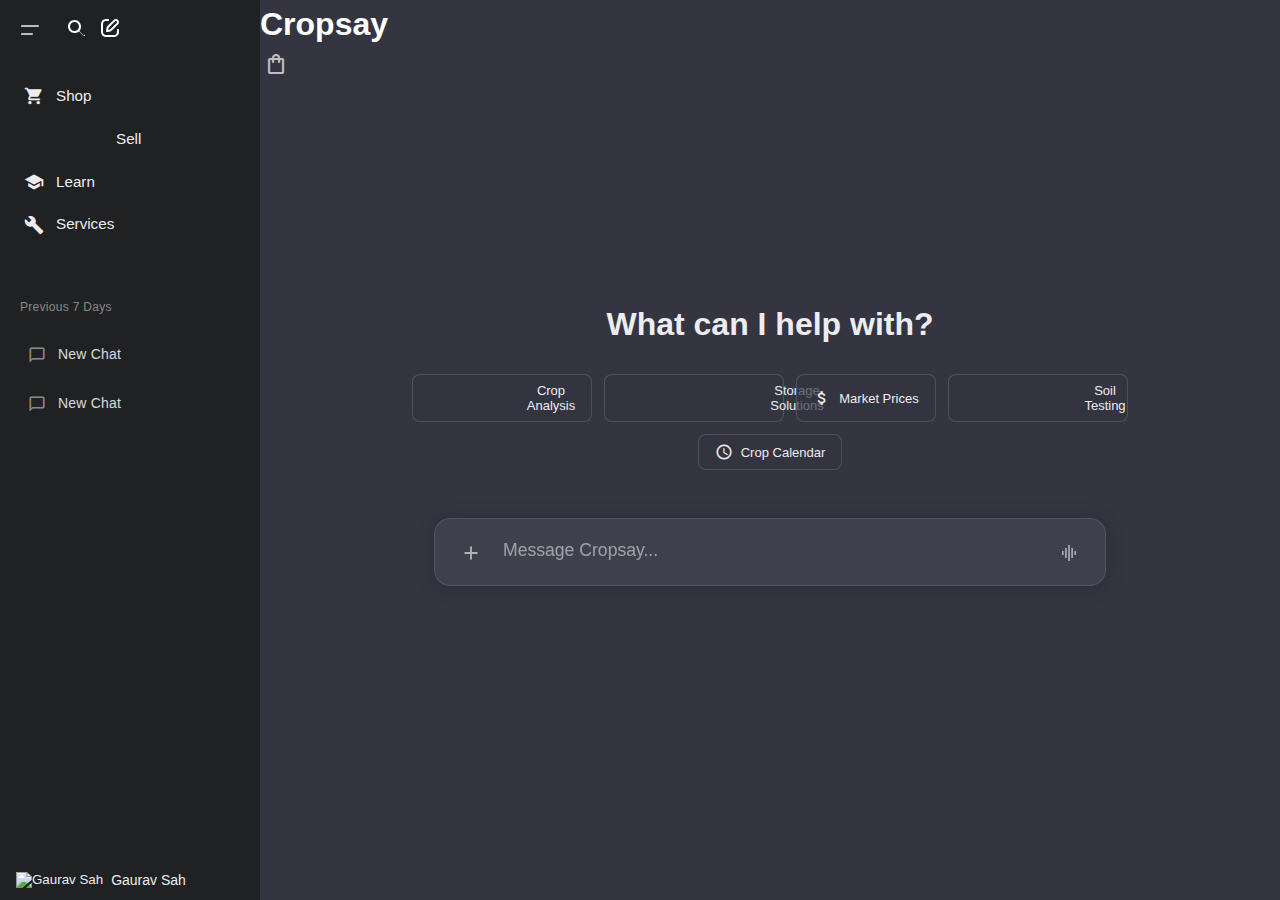
==== Helper/index.html @ fc77167a "Rearranged Project Heirarchy" ====
<!DOCTYPE html>
<html lang="en">
<head>
    <meta charset="UTF-8">
    <meta name="viewport" content="width=device-width, initial-scale=1.0">
    <title>Cropsay</title>
    <script src="https://cdn.tailwindcss.com"></script>
    <link rel="stylesheet" href="styles.css">
    <link href="https://fonts.googleapis.com/icon?family=Material+Icons" rel="stylesheet">
    <link rel="stylesheet" href="https://fonts.googleapis.com/css2?family=Material+Symbols+Outlined:opsz,wght,FILL,GRAD@24,400,0,0">
    <script src="script.js" defer></script>
</head>
<body>
    <svg style="display: none;">
        <symbol id="shopping-bag" viewBox="0 0 24 24">
            <path d="M19 7h-3V6a4 4 0 0 0-8 0v1H5a2 2 0 0 0-2 2v11a2 2 0 0 0 2 2h14a2 2 0 0 0 2-2V9a2 2 0 0 0-2-2zm-9-1a2 2 0 1 1 4 0v1h-4V6zm0 6a1 1 0 1 1 2 0 1 1 0 0 1-2 0z"/>
        </symbol>
    </svg>

    <div class="container">
        <!-- Toggle Buttons Container -->
        <div class="toggle-buttons-container">
            <button id="sidebarToggleButton" class="hidden" aria-label="Toggle Sidebar">
                <svg width="24" height="24" viewBox="0 0 24 24" fill="none" xmlns="http://www.w3.org/2000/svg">
                    <path fill-rule="evenodd" clip-rule="evenodd" d="M3 8C3 7.44772 3.44772 7 4 7H20C20.5523 7 21 7.44772 21 8C21 8.55228 20.5523 9 20 9H4C3.44772 9 3 8.55228 3 8ZM3 16C3 15.4477 3.44772 15 4 15H14C14.5523 15 15 15.4477 15 16C15 16.5523 14.5523 17 14 17H4C3.44772 17 3 16.5523 3 16Z" fill="currentColor"/>
                </svg>
            </button>
            <button id="newChatButton" class="hidden" aria-label="New Chat">
                <svg width="24" height="24" viewBox="0 0 24 24" fill="none" xmlns="http://www.w3.org/2000/svg">
                    <path d="M12 4C12.5523 4 13 4.44772 13 5V11H19C19.5523 11 20 11.4477 20 12C20 12.5523 19.5523 13 19 13H13V19C13 19.5523 12.5523 20 12 20C11.4477 20 11 19.5523 11 19V13H5C4.44772 13 4 12.5523 4 12C4 11.4477 4.44772 11 5 11H11V5C11 4.44772 11.4477 4 12 4Z" fill="currentColor"/>
                </svg>
            </button>
        </div>

        <!-- Sidebar -->
        <nav class="sidebar">
            <div class="sidebar-header flex items-center justify-between p-3">
                <button class="menu-button hover:bg-gray-700 rounded-lg p-2">
                    <svg width="24" height="24" viewBox="0 0 24 24" fill="none" xmlns="http://www.w3.org/2000/svg" class="icon-lg text-token-text-secondary">
                        <path fill-rule="evenodd" clip-rule="evenodd" d="M3 8C3 7.44772 3.44772 7 4 7H20C20.5523 7 21 7.44772 21 8C21 8.55228 20.5523 9 20 9H4C3.44772 9 3 8.55228 3 8ZM3 16C3 15.4477 3.44772 15 4 15H14C14.5523 15 15 15.4477 15 16C15 16.5523 14.5523 17 14 17H4C3.44772 17 3 16.5523 3 16Z" fill="currentColor"></path>
                    </svg>
                </button>
                <div class="flex items-center gap-2">
                    <button class="icon-button hover:bg-gray-700 rounded-lg p-2">
                        <svg width="24" height="24" viewBox="0 0 24 24" fill="none" xmlns="http://www.w3.org/2000/svg">
                            <path d="M21.731 19.399L17.5 15.168C18.4793 13.8204 19.0011 12.2231 19 10.5C19 6.91015 16.0899 4 12.5 4C8.91015 4 6 6.91015 6 10.5C6 14.0899 8.91015 17 12.5 17C14.2231 17.0011 15.8204 16.4793 17.168 15.5L21.399 19.731C21.4857 19.8185 21.5888 19.8873 21.7019 19.9338C21.815 19.9803 21.936 20.0037 22.0584 20.0026C22.1808 20.0015 22.3014 19.9759 22.4136 19.9273C22.5258 19.8787 22.6276 19.808 22.7124 19.719C22.7972 19.63 22.8632 19.5246 22.9065 19.4097C22.9497 19.2949 22.9694 19.1728 22.9645 19.0504C22.9596 18.9281 22.9303 18.8084 22.8783 18.6975C22.8262 18.5867 22.7526 18.4871 22.661 18.404L21.731 19.399ZM12.5 15C10.0147 15 8 12.9853 8 10.5C8 8.01472 10.0147 6 12.5 6C14.9853 6 17 8.01472 17 10.5C17 12.9853 14.9853 15 12.5 15Z" fill="currentColor"/>
                        </svg>
                    </button>
                    <button class="icon-button hover:bg-gray-700 rounded-lg p-2">
                        <svg width="24" height="24" viewBox="0 0 24 24" fill="currentColor" xmlns="http://www.w3.org/2000/svg" class="icon-xl-heavy">
                            <path d="M15.6729 3.91287C16.8918 2.69392 18.8682 2.69392 20.0871 3.91287C21.3061 5.13182 21.3061 7.10813 20.0871 8.32708L14.1499 14.2643C13.3849 15.0293 12.3925 15.5255 11.3215 15.6785L9.14142 15.9899C8.82983 16.0344 8.51546 15.9297 8.29289 15.7071C8.07033 15.4845 7.96554 15.1701 8.01005 14.8586L8.32149 12.6785C8.47449 11.6075 8.97072 10.615 9.7357 9.85006L15.6729 3.91287ZM18.6729 5.32708C18.235 4.88918 17.525 4.88918 17.0871 5.32708L11.1499 11.2643C10.6909 11.7233 10.3932 12.3187 10.3014 12.9613L10.1785 13.8215L11.0386 13.6986C11.6812 13.6068 12.2767 13.3091 12.7357 12.8501L18.6729 6.91287C19.1108 6.47497 19.1108 5.76499 18.6729 5.32708ZM11 3.99929C11.0004 4.55157 10.5531 4.99963 10.0008 5.00007C9.00227 5.00084 8.29769 5.00827 7.74651 5.06064C7.20685 5.11191 6.88488 5.20117 6.63803 5.32695C6.07354 5.61457 5.6146 6.07351 5.32698 6.63799C5.19279 6.90135 5.10062 7.24904 5.05118 7.8542C5.00078 8.47105 5 9.26336 5 10.4V13.6C5 14.7366 5.00078 15.5289 5.05118 16.1457C5.10062 16.7509 5.19279 17.0986 5.32698 17.3619C5.6146 17.9264 6.07354 18.3854 6.63803 18.673C6.90138 18.8072 7.24907 18.8993 7.85424 18.9488C8.47108 18.9992 9.26339 19 10.4 19H13.6C14.7366 19 15.5289 18.9992 16.1458 18.9488C16.7509 18.8993 17.0986 18.8072 17.362 18.673C17.9265 18.3854 18.3854 17.9264 18.673 17.3619C18.7988 17.1151 18.8881 16.7931 18.9393 16.2535C18.9917 15.7023 18.9991 14.9977 18.9999 13.9992C19.0003 13.4469 19.4484 12.9995 20.0007 13C20.553 13.0004 21.0003 13.4485 20.9999 14.0007C20.9991 14.9789 20.9932 15.7808 20.9304 16.4426C20.8664 17.116 20.7385 17.7136 20.455 18.2699C19.9757 19.2107 19.2108 19.9756 18.27 20.455C17.6777 20.7568 17.0375 20.8826 16.3086 20.9421C15.6008 21 14.7266 21 13.6428 21H10.3572C9.27339 21 8.39925 21 7.69138 20.9421C6.96253 20.8826 6.32234 20.7568 5.73005 20.455C4.78924 19.9756 4.02433 19.2107 3.54497 18.2699C3.24318 17.6776 3.11737 17.0374 3.05782 16.3086C2.99998 15.6007 2.99999 14.7266 3 13.6428V10.3572C2.99999 9.27337 2.99998 8.39922 3.05782 7.69134C3.11737 6.96249 3.24318 6.3223 3.54497 5.73001C4.02433 4.7892 4.78924 4.0243 5.73005 3.54493C6.28633 3.26149 6.88399 3.13358 7.55735 3.06961C8.21919 3.00673 9.02103 3.00083 9.99922 3.00007C10.5515 2.99964 10.9996 3.447 11 3.99929Z" fill="currentColor"></path>
                        </svg>
                    </button>
                </div>
            </div>
            
            <ul class="nav-links space-y-1 p-2">
                <li><a href="#" class="flex items-center gap-3 px-3 py-2 rounded-lg hover:bg-gray-700 transition-colors">
                    <span class="material-icons">shopping_cart</span>Shop</a></li>
                <li><a href="#" class="flex items-center gap-3 px-3 py-2 rounded-lg hover:bg-gray-700 transition-colors">
                    <span class="material-icons">sell</span>Sell</a></li>
                <li><a href="#" class="flex items-center gap-3 px-3 py-2 rounded-lg hover:bg-gray-700 transition-colors">
                    <span class="material-icons">school</span>Learn</a></li>
                <li><a href="#" class="flex items-center gap-3 px-3 py-2 rounded-lg hover:bg-gray-700 transition-colors">
                    <span class="material-icons">build</span>Services</a></li>
            </ul>

            <div class="chat-history flex-1 overflow-y-auto">
                <div class="history-label text-xs text-gray-400 px-3 py-2">Previous 7 Days</div>
                <div class="history-list space-y-1 px-2">
                    <a href="#" class="history-item flex items-center gap-3 px-3 py-2 rounded-lg hover:bg-gray-700 transition-colors">
                        <span class="material-icons text-gray-400">chat_bubble_outline</span>
                        <span class="history-text">New Chat</span>
                    </a>
                    <a href="#" class="history-item flex items-center gap-3 px-3 py-2 rounded-lg hover:bg-gray-700 transition-colors">
                        <span class="material-icons text-gray-400">chat_bubble_outline</span>
                        <span class="history-text">New Chat</span>
                    </a>
                </div>
            </div>

            <div class="user-profile p-2 border-t border-gray-700">
                <button class="w-full flex items-center gap-2 px-2 py-1.5 rounded-lg hover:bg-gray-700 transition-colors">
                    <img src="https://lh3.googleusercontent.com/a/ACg8ocIE9x0eF6o5wOjpaj33ZwhnQd0u9ZEzMI-0tlBmG8dVq3HfwXY=s96-c" alt="Gaurav Sah" class="w-8 h-8 rounded-full">
                    <span class="flex-1 text-sm text-left truncate">Gaurav Sah</span>
                </button>
            </div>
        </nav>

        <!-- Main Content -->
        <main class="main-content">
            <!-- Mobile Header -->
            <div class="mobile-header md:hidden">
                <button class="menu-button hover:bg-gray-700 rounded-lg p-2">
                    <svg width="24" height="24" viewBox="0 0 24 24" fill="none" xmlns="http://www.w3.org/2000/svg">
                        <path fill-rule="evenodd" clip-rule="evenodd" d="M3 8C3 7.44772 3.44772 7 4 7H20C20.5523 7 21 7.44772 21 8C21 8.55228 20.5523 9 20 9H4C3.44772 9 3 8.55228 3 8ZM3 16C3 15.4477 3.44772 15 4 15H14C14.5523 15 15 15.4477 15 16C15 16.5523 14.5523 17 14 17H4C3.44772 17 3 16.5523 3 16Z" fill="currentColor"></path>
                    </svg>
                </button>
                <h1>Cropsay</h1>
                <div class="header-actions">
                    <button class="header-icon">
                        <span class="material-symbols-outlined">shopping_bag</span>
                    </button>
                    <button class="header-icon">
                        <span class="material-icons">psychology</span>
                    </button>
                </div>
            </div>

            <!-- Desktop Header -->
            <div class="hidden md:flex items-center justify-between px-4 py-2 border-b border-gray-700">
                <h1 class="text-lg font-semibold text-white">Cropsay</h1>
                <div class="flex items-center gap-3">
                    <button class="header-icon">
                        <span class="material-symbols-outlined">shopping_bag</span>
                    </button>
                    <button class="header-icon">
                        <span class="material-icons">psychology</span>
                    </button>
                </div>
            </div>

            <!-- Content Wrapper -->
            <div class="content-wrapper">
                <h2 class="text-4xl font-semibold text-center mb-8">What can I help with?</h2>
                
                <!-- Quick Actions -->
                <div class="quick-actions mb-8 flex flex-wrap justify-center gap-2 max-w-3xl mx-auto px-4">
                    <button class="quick-action-btn">
                        <span class="material-icons">grass</span>
                        Crop Analysis
                    </button>
                    
                    
                    <button class="quick-action-btn">
                        <span class="material-icons">inventory_2</span>
                        Storage Solutions
                    </button>
                    <button class="quick-action-btn">
                        <span class="material-icons">attach_money</span>
                        Market Prices
                    </button>
                    <button class="quick-action-btn">
                        <span class="material-icons">science</span>
                        Soil Testing
                    </button>
                    <button class="quick-action-btn">
                        <span class="material-icons">schedule</span>
                        Crop Calendar
                    </button>
                </div>

                <!-- Search Container -->
                <div class="search-container w-full max-w-2xl">
                    <div class="search-input-wrapper">
                        <button class="plus-button">
                            <span class="material-icons">add</span>
                        </button>
                        <input type="text" placeholder="Message Cropsay..." class="w-full focus:outline-none bg-transparent" rows="1">
                        <div class="dynamic-button">
                            <button class="audio-button">
                                <span class="material-symbols-outlined">graphic_eq</span>
                            </button>
                            <button class="send-button">
                                <span class="material-icons">arrow_upward</span>
                            </button>
                        </div>
                    </div>
                </div>

                <!-- Footer Text -->
                <div class="footer-text text-sm text-gray-400 mt-4">
                    Cropsay can make mistakes. Check important info.
                </div>
            </div>
        </main>

        <!-- Right Sidebar -->
        <aside class="right-sidebar">
            <!-- Products Panel -->
            <div class="right-panel products-panel">
                <button class="panel-close-btn">
                    <span class="material-icons">close</span>
                </button>
                <div class="panel-header">
                    <div class="flex items-center justify-between mb-4">
                        <h3 class="text-xl font-semibold">Recommended Products</h3>
                        <div class="flex items-center gap-2">
                            <button class="filter-btn flex items-center gap-1 px-3 py-1.5 rounded-lg bg-gray-800 hover:bg-gray-700">
                                <span class="material-icons text-sm">filter_list</span>
                                <span>Filters</span>
                            </button>
                            <button class="sort-btn flex items-center gap-1 px-3 py-1.5 rounded-lg bg-gray-800 hover:bg-gray-700">
                                <span class="material-icons text-sm">sort</span>
                                <span>Sort</span>
                            </button>
                        </div>
                    </div>
                    <!-- Quick filters -->
                    <div class="flex items-center gap-2 overflow-x-auto pb-2 scrollbar-hide">
                        <button class="category-filter active px-3 py-1.5 rounded-full text-sm bg-green-600 hover:bg-green-700">All</button>
                        <button class="category-filter px-3 py-1.5 rounded-full text-sm bg-gray-800 hover:bg-gray-700">Pesticides</button>
                        <button class="category-filter px-3 py-1.5 rounded-full text-sm bg-gray-800 hover:bg-gray-700">Seeds</button>
                        <button class="category-filter px-3 py-1.5 rounded-full text-sm bg-gray-800 hover:bg-gray-700">Equipment</button>
                    </div>
                </div>
                
                <div class="products-grid">
                    <!-- Product Card -->
                    <div class="product-card">
                        <div class="product-image">
                            <img src="https://th.bing.com/th/id/R.ed9323648fc5926a00923e4de434d698?rik=wx7M6gPKY47eKQ&pid=ImgRaw&r=0" alt="Roundup" 
                                 class="object-cover w-full h-full">
                            <div class="product-overlay">
                                <button class="shopping-bag-icon">
                                    <span class="material-icons">shopping_bag</span>
                                </button>
                            </div>
                        </div>
                        <div class="product-info">
                            <div class="rating">
                                <span class="material-icons">star</span>
                                <span class="rating-value">4.8</span>
                            </div>
                            <h4 class="product-title">Roundup</h4>
                            <p class="product-type">Roundup Herbicide</p>
                            <div class="price-stock">
                                <span class="current-price">₹450</span>
                                <span class="stock-badge">In Stock</span>
                            </div>
                        </div>
                    </div>

                    <!-- Second Product Card -->
                    <div class="product-card">
                        <div class="product-image">
                            <img src="https://th.bing.com/th/id/OIP._HIcErItQSnRCExx0irpZAHaHa?w=162&h=180&c=7&r=0&o=5&dpr=1.3&pid=1.7" alt="Premium Seeds" 
                                 class="object-cover w-full h-full">
                            <div class="product-overlay">
                                <button class="shopping-bag-icon">
                                    <span class="material-icons">shopping_bag</span>
                                </button>
                            </div>
                        </div>
                        <div class="product-info">
                            <div class="rating">
                                <span class="material-icons">star</span>
                                <span class="rating-value">4.9</span>
                            </div>
                            <h4 class="product-title">Premium Seeds</h4>
                            <p class="product-type">High-Yield Wheat Seeds</p>
                            <div class="price-stock">
                                <span class="current-price">₹2,550</span>
                                <span class="stock-badge low">Low Stock</span>
                            </div>
                        </div>
                    </div>
                </div>
            </div>

            <!-- Experts Panel -->
            <div class="right-panel experts-panel">
                <button class="panel-close-btn">
                    <span class="material-icons">close</span>
                </button>
                <div class="panel-header">
                    <div class="flex items-center justify-between mb-4">
                        <h3 class="text-xl font-semibold">Available Experts</h3>
                        <button class="filter-btn flex items-center gap-1 px-3 py-1.5 rounded-lg bg-gray-800 hover:bg-gray-700">
                            <span class="material-icons text-sm">filter_list</span>
                            <span>Filter</span>
                        </button>
                    </div>
                    <div class="expert-filters">
                        <button class="expert-filter active">All</button>
                        <button class="expert-filter">Agronomists</button>
                        <button class="expert-filter">Soil Specialists</button>
                        <button class="expert-filter">Pest Control</button>
                    </div>
                </div>

                <div class="experts-list">
                    <!-- Expert Card -->
                    <div class="expert-card">
                        <div class="flex gap-3">
                            <div class="avatar-container">
                                <img src="https://source.unsplash.com/featured/?professional" alt="Dr. Sarah Chen" class="avatar">
                                <span class="status-badge"></span>
                            </div>
                            <div class="expert-info">
                                <div class="expert-header">
                                    <div>
                                        <h4 class="expert-name">Dr. Sarah Chen</h4>
                                        <p class="expert-title">Senior Agronomist</p>
                                    </div>
                                    <div class="expert-rating">
                                        <span class="material-icons">star</span>
                                        <span>4.9</span>
                                    </div>
                                </div>
                                <div class="expert-meta">
                                    <span class="meta-item">
                                        <span class="material-icons">work</span>
                                        15+ years
                                    </span>
                                    <span class="meta-item">
                                        <span class="material-icons">language</span>
                                        English, Hindi
                                    </span>
                                </div>
                                <div class="expert-actions">
                                    <button class="expert-btn primary">
                                        <span class="material-icons">chat</span>
                                        Chat Now
                                    </button>
                                    <button class="expert-btn secondary">
                                        <span class="material-icons">schedule</span>
                                        Schedule
                                    </button>
                                    <button class="expert-btn icon-only secondary">
                                        <span class="material-icons">more_vert</span>
                                    </button>
                                </div>
                            </div>
                        </div>
                    </div>

                    <!-- Additional Expert Cards with the same structure -->
                    <div class="expert-card">
                        <div class="flex gap-3">
                            <div class="avatar-container">
                                <img src="https://source.unsplash.com/featured/?farmer" alt="Dr. Rajesh Kumar" class="avatar">
                                <span class="status-badge"></span>
                            </div>
                            <div class="expert-info">
                                <div class="expert-header">
                                    <div>
                                        <h4 class="expert-name">Dr. Rajesh Kumar</h4>
                                        <p class="expert-title">Soil Specialist</p>
                                    </div>
                                    <div class="expert-rating">
                                        <span class="material-icons">star</span>
                                        <span>4.8</span>
                                    </div>
                                </div>
                                <div class="expert-meta">
                                    <span class="meta-item">
                                        <span class="material-icons">work</span>
                                        12+ years
                                    </span>
                                    <span class="meta-item">
                                        <span class="material-icons">language</span>
                                        Hindi, English
                                    </span>
                                </div>
                                <div class="expert-actions">
                                    <button class="expert-btn primary">
                                        <span class="material-icons">chat</span>
                                        Chat Now
                                    </button>
                                    <button class="expert-btn secondary">
                                        <span class="material-icons">schedule</span>
                                        Schedule
                                    </button>
                                    <button class="expert-btn icon-only secondary">
                                        <span class="material-icons">more_vert</span>
                                    </button>
                                </div>
                            </div>
                        </div>
                    </div>
                </div>
            </div>
        </aside>
    </div>
</body>
</html>
---- Helper/styles.css ----
* {
    margin: 0;
    padding: 0;
    box-sizing: border-box;
}

body {
    font-family: 'Inter', -apple-system, BlinkMacSystemFont, sans-serif;
    background-color: #343541;
    color: #FFFFFF;
    line-height: 1.5;
    -webkit-font-smoothing: antialiased;
    -moz-osx-font-smoothing: grayscale;
    min-height: 100vh;
    height: 100vh;
    overflow: hidden;
    width: 100vw;
    max-width: 100vw;
    margin: 0;
    padding: 0;
    position: fixed;
}

html {
    overflow: hidden;
    height: 100%;
    width: 100vw;
    max-width: 100vw;
    margin: 0;
    padding: 0;
}

.container {
    display: flex;
    height: 100vh;
    width: 100vw;
    max-width: 100vw;
    margin: 0;
    padding: 0;
    overflow: hidden;
    background-color: #343541;
    position: relative;
}

/* Typography Scale Refinements */
:root {
    --font-xs: 0.75rem;     /* 12px */
    --font-sm: 0.875rem;    /* 14px */
    --font-base: 0.95rem;   /* 15.2px */
    --font-md: 1rem;        /* 16px */
    --font-lg: 1.25rem;     /* 20px */
    --font-xl: 2.5rem;      /* 40px */
}

/* Sidebar Styles */
.sidebar {
    width: 260px;
    min-width: 260px;
    background-color: #202123;
    border-right: none;
    display: flex;
    flex-direction: column;
    transition: transform 0.3s cubic-bezier(0.4, 0, 0.2, 1);
    justify-content: space-between;
    height: 100vh;
    overflow: hidden;
    z-index: 50;
    position: fixed;
    left: 0;
    top: 0;
}

.sidebar.collapsed {
    transform: translateX(-100%);
    width: 0;
    min-width: 0;
}

.sidebar-header {
    padding: 12px 14px;
    display: flex;
    align-items: center;
    gap: 12px;
}

.menu-button {
    width: 32px;
    height: 32px;
    display: flex;
    align-items: center;
    justify-content: center;
    background: transparent;
    border: none;
    color: rgba(255, 255, 255, 0.7);
    cursor: pointer;
    border-radius: 4px;
    padding: 4px;
}

.menu-button:hover {
    background: rgba(255, 255, 255, 0.1);
}

.menu-button svg {
    width: 24px;
    height: 24px;
}

.header-icons {
    display: flex;
    gap: 8px;
}

.icon-button {
    background: none;
    border: none;
    color: #FFFFFF;
    cursor: pointer;
    padding: 4px;
    transition: all 0.2s ease-in-out;
}

.nav-links {
    list-style: none;
    padding: 16px 8px;
}

.nav-links li a {
    display: flex;
    align-items: center;
    gap: 12px;
    color: #ECECF1;
    text-decoration: none;
    padding: 8px 14px;
    border-radius: 6px;
    position: relative;
    overflow: hidden;
    transition: all 0.2s ease-in-out;
    font-size: var(--font-base);
}

.nav-links li a:hover {
    background-color: rgba(255, 255, 255, 0.1);
    transform: translateX(4px);
}

.nav-links li a::after {
    display: none;
}

.nav-links li a .material-icons {
    font-size: 20px;
}

/* Chat History Styles */
.chat-history {
    flex: 1;
    overflow-y: auto;
    padding: 8px;
    margin-top: 20px;
    scrollbar-width: none; /* Firefox */
    -ms-overflow-style: none; /* IE and Edge */
}

.chat-history::-webkit-scrollbar {
    display: none; /* Chrome, Safari, Opera */
}

.history-label {
    color: rgba(236, 236, 241, 0.5);
    font-size: var(--font-xs);
    padding: 8px 12px;
    margin-bottom: 8px;
    font-weight: 500;
    letter-spacing: 0.3px;
}

.history-list {
    display: flex;
    flex-direction: column;
    gap: 4px;
    padding: 0 4px;
}

.history-item {
    display: flex;
    align-items: center;
    gap: 12px;
    padding: 10px 12px;
    color: #ECECF1;
    text-decoration: none;
    font-size: var(--font-sm);
    border-radius: 8px;
    transition: all 0.2s ease-in-out;
    background-color: transparent;
    border: none;
}

.history-item:hover {
    background-color: rgba(255, 255, 255, 0.1);
    transform: translateX(4px);
}

.history-item:active {
    transform: scale(0.98) translateX(4px);
}

.history-item .material-icons {
    font-size: 18px;
    opacity: 0.7;
    color: rgba(255, 255, 255, 0.7);
    transition: all 0.2s ease;
}

.history-item:hover .material-icons {
    opacity: 1;
    color: rgba(255, 255, 255, 0.9);
}

.history-text {
    flex: 1;
    overflow: hidden;
    text-overflow: ellipsis;
    white-space: nowrap;
    font-weight: 400;
    letter-spacing: 0.2px;
    opacity: 0.9;
    transition: all 0.2s ease;
}

.history-item:hover .history-text {
    opacity: 1;
}

/* Add subtle separator between history items */
.history-item:not(:last-child)::after {
    display: none;
}

/* Add hover effect for better interactivity */
.history-item::before {
    content: '';
    position: absolute;
    inset: 0;
    border-radius: 8px;
    background: radial-gradient(circle at var(--mouse-x, 0) var(--mouse-y, 0), rgba(255, 255, 255, 0.06), transparent 100px);
    opacity: 0;
    transition: opacity 0.3s ease;
    pointer-events: none;
}

.history-item:hover::before {
    opacity: 1;
}

/* Add subtle animation for new chat items */
@keyframes slideIn {
    from {
        opacity: 0;
        transform: translateX(-10px);
    }
    to {
        opacity: 1;
        transform: translateX(0);
    }
}

.history-item {
    animation: slideIn 0.3s ease forwards;
}

/* User Profile Button Styles */
.user-profile {
    padding: 8px;
    border-top: none;
    margin-top: auto;
    background: rgba(32, 33, 35, 0.6);
}

.user-profile button {
    width: 100%;
    display: flex;
    align-items: center;
    gap: 8px;
    background: none;
    border: none;
    color: #ECECF1;
    padding: 4px 8px;
    border-radius: 4px;
    cursor: pointer;
    transition: background-color 0.2s ease;
    text-align: left;
}

.user-profile button:hover {
    background-color: rgba(255, 255, 255, 0.05);
}

.user-profile .avatar {
    width: 24px;
    height: 24px;
    border-radius: 50%;
    object-fit: cover;
}

.user-profile span {
    flex: 1;
    font-size: var(--font-sm);
    white-space: nowrap;
    overflow: hidden;
    text-overflow: ellipsis;
}

/* Main Content Layout */
.main-content {
    flex: 1;
    display: flex;
    flex-direction: column;
    height: 100vh;
    position: relative;
    background: #343541;
    overflow: hidden;
    transition: margin-left 0.3s cubic-bezier(0.4, 0, 0.2, 1), width 0.3s cubic-bezier(0.4, 0, 0.2, 1);
    margin-left: 260px;
    width: calc(100vw - 260px);
    max-width: calc(100vw - 260px);
}

.main-content.left-expanded {
    margin-left: 0;
    width: 100vw;
    max-width: 100vw;
}

/* Heading Style */
.main-content h2 {
    color: #ECECF1;
    font-size: 2rem;
    font-weight: 600;
    text-align: center;
    margin: 0 0 2rem;
    line-height: 2.25rem;
}

/* Shopping bag icon styles */
.icon-bag {
    width: 18px;
    height: 18px;
    fill: currentColor;
}

/* Global Button Styles */
button {
    border-radius: 8px;
    transition: all 0.2s ease;
}

/* Search Container Updates */
.search-container {
    position: sticky;
    bottom: 0;
    left: 0;
    right: 0;
    padding: 12px 24px 24px;
    background: linear-gradient(to bottom, transparent, #343541 20%);
    z-index: 100;
    max-width: 48rem;
    margin: 0 auto;
    width: 100%;
}

/* Input Wrapper Updates */
.search-input-wrapper {
    max-width: 100%;
    margin: 0 auto;
    display: flex;
    align-items: flex-start;
    gap: 12px;
    background: rgba(64, 65, 79, 0.95);
    border: 1px solid rgba(255, 255, 255, 0.1);
    border-radius: 16px;
    padding: 12px 16px;
    box-shadow: 0 2px 20px rgba(0, 0, 0, 0.15);
    transition: all 0.2s ease-in-out;
    min-height: auto;
    position: relative;
    overflow: visible;
}

.search-input-wrapper::before {
    content: '';
    position: absolute;
    inset: -1px;
    border-radius: inherit;
    padding: 1px;
    background: linear-gradient(
        90deg,
        rgba(255, 255, 255, 0.1) 0%,
        rgba(255, 255, 255, 0.5) 50%,
        rgba(255, 255, 255, 0.1) 100%
    );
    mask: linear-gradient(#fff 0 0) content-box, linear-gradient(#fff 0 0);
    -webkit-mask: linear-gradient(#fff 0 0) content-box, linear-gradient(#fff 0 0);
    mask-composite: exclude;
    -webkit-mask-composite: destination-out;
    opacity: 0;
    transition: opacity 0.2s ease;
    pointer-events: none;
    transform: rotate(360deg);
}

.search-input-wrapper:focus-within::before {
    opacity: 1;
}

.search-input-wrapper:focus-within {
    border-color: transparent;
    box-shadow: 0 8px 32px rgba(0, 0, 0, 0.3);
    background: rgba(64, 65, 79, 1);
}

/* Input Field Updates */
.search-input-wrapper input {
    flex: 1;
    background: transparent;
    border: none;
    color: #FFFFFF;
    font-size: 1rem;
    line-height: 1.5;
    padding: 0;
    outline: none;
    font-family: inherit;
    margin: 0;
    min-height: 24px;
    max-height: 200px;
    overflow-y: auto;
    resize: none;
}

.search-input-wrapper input::placeholder {
    color: rgba(255, 255, 255, 0.5);
}

/* Button Updates */
.plus-button,
.audio-button,
.send-button {
    width: 32px;
    height: 32px;
    padding: 6px;
    color: rgba(255, 255, 255, 0.6);
    cursor: pointer;
    background: transparent;
    border: none;
    border-radius: 6px;
    transition: all 0.2s ease;
    display: flex;
    align-items: center;
    justify-content: center;
    margin-top: 2px;
}

.plus-button .material-icons,
.audio-button .material-symbols-outlined,
.send-button .material-icons {
    font-size: 20px;
}

@media (min-width: 769px) {
    .search-container {
        padding: 16px 24px 24px;
    }

    .search-input-wrapper {
        padding: 16px 20px;
        gap: 16px;
        backdrop-filter: blur(8px);
    }

    .search-input-wrapper input {
        font-size: 1.1rem;
        padding: 2px 0;
        min-height: 28px;
    }

    .plus-button,
    .audio-button,
    .send-button {
        width: 36px;
        height: 36px;
        padding: 8px;
    }

    .plus-button .material-icons,
    .audio-button .material-symbols-outlined,
    .send-button .material-icons {
        font-size: 22px;
    }

    .content-wrapper {
        padding-bottom: 140px;
    }
}

/* Scrollbar styling for input */
.search-input-wrapper input::-webkit-scrollbar {
    width: 4px;
}

.search-input-wrapper input::-webkit-scrollbar-track {
    background: transparent;
}

.search-input-wrapper input::-webkit-scrollbar-thumb {
    background: rgba(217, 217, 227, 0.2);
    border-radius: 2px;
}

.search-input-wrapper input::-webkit-scrollbar-thumb:hover {
    background: rgba(217, 217, 227, 0.3);
}

/* Button hover effects */
.plus-button:hover,
.audio-button:hover,
.send-button:hover {
    background: rgba(255, 255, 255, 0.1);
    color: rgba(255, 255, 255, 0.9);
    transform: translateY(-1px);
}

.send-button:hover {
    color: #1DB954;
}

/* Mobile Specific Styles - Update mobile styles */
@media (max-width: 768px) {
    .search-container {
        position: fixed;
        padding: 12px 8px 8px;
        bottom: 24px;
        z-index: 1000;
        pointer-events: auto;
        left: 0;
        right: 0;
    }

    .search-input-wrapper {
        background: rgba(64, 65, 79, 0.95);
        border-radius: 18px;
        margin: 0 auto;
        padding: 12px 16px;
        min-height: auto;
        box-shadow: 0 4px 24px rgba(0, 0, 0, 0.2);
        transform-origin: bottom;
        transition: all 0.3s cubic-bezier(0.4, 0, 0.2, 1);
        max-width: calc(100% - 32px);
        gap: 8px;
        position: relative;
        overflow: visible;
        border: 1px solid rgba(255, 255, 255, 0.1);
        pointer-events: auto;
    }

    .search-input-wrapper::before {
        content: '';
        position: absolute;
        inset: -1px;
        border-radius: inherit;
        padding: 1px;
        background: linear-gradient(
            90deg,
            rgba(255, 255, 255, 0.1) 0%,
            rgba(255, 255, 255, 0.5) 50%,
            rgba(255, 255, 255, 0.1) 100%
        );
        mask: linear-gradient(#fff 0 0) content-box, linear-gradient(#fff 0 0);
        -webkit-mask: linear-gradient(#fff 0 0) content-box, linear-gradient(#fff 0 0);
        mask-composite: exclude;
        -webkit-mask-composite: destination-out;
        opacity: 0;
        transition: opacity 0.2s ease;
        pointer-events: none;
        transform: rotate(360deg);
    }

    .search-input-wrapper:focus-within::before {
        opacity: 1;
    }

    .search-input-wrapper:focus-within {
        border-color: transparent;
        box-shadow: 0 8px 32px rgba(0, 0, 0, 0.3);
        background: rgba(52, 53, 65, 0.98);
    }

    /* Rest of the existing mobile styles */
    .plus-button,
    .audio-button,
    .send-button {
        width: 32px;
        height: 32px;
        padding: 6px;
        pointer-events: auto;
        z-index: 1;
    }

    .plus-button .material-icons,
    .audio-button .material-symbols-outlined,
    .send-button .material-icons {
        font-size: 20px;
    }
}

/* Button Updates */
.input-buttons {
    display: flex;
    align-items: center;
    gap: 8px;
}

.input-button {
    display: flex;
    align-items: center;
    justify-content: center;
    width: 32px;
    height: 32px;
    padding: 8px;
    color: rgba(255, 255, 255, 0.6);
    cursor: pointer;
    background: transparent;
    border: none;
    border-radius: 6px;
    transition: all 0.2s ease;
}

.input-button:hover {
    color: rgba(255, 255, 255, 0.9);
    background: rgba(255, 255, 255, 0.1);
}

.send-button {
    display: flex;
    align-items: center;
    justify-content: center;
    width: 32px;
    height: 32px;
    padding: 8px;
    color: rgba(255, 255, 255, 0.6);
    cursor: pointer;
    background: transparent;
    border: none;
    border-radius: 6px;
    transition: all 0.2s ease;
}

.send-button:hover {
    color: #1DB954;
    background: rgba(255, 255, 255, 0.1);
}

.send-button:disabled {
    opacity: 0.3;
    cursor: not-allowed;
}

/* Quick actions container */
.quick-actions {
    display: flex;
    gap: 12px;
    padding: 0;
    margin: 0 auto 2rem;
    flex-wrap: wrap;
    justify-content: center;
    max-width: 800px;
    width: 100%;
}

.quick-action-btn {
    display: flex;
    align-items: center;
    justify-content: center;
    gap: 8px;
    padding: 8px 16px;
    background: rgba(52, 53, 65, 0.7);
    border: 1px solid rgba(86, 88, 105, 0.8);
    border-radius: 8px;
    color: #ECECF1;
    font-size: 13px;
    cursor: pointer;
    transition: all 0.2s ease;
    min-width: 140px;
    max-width: 180px;
    flex: 0 1 auto;
    text-align: center;
}

.quick-action-btn:hover {
    background: rgba(52, 53, 65, 0.9);
    transform: translateY(-1px);
    box-shadow: 0 2px 4px rgba(0, 0, 0, 0.2);
    border-color: rgba(255, 255, 255, 0.2);
}

.quick-action-btn .material-icons {
    font-size: 18px;
}

/* Content wrapper adjustments */
.content-wrapper {
    flex: 1;
    width: 100%;
    max-width: 48rem;
    margin: 0 auto;
    padding: 24px;
    display: flex;
    flex-direction: column;
    align-items: center;
    height: calc(100vh - 140px);
    overflow-y: auto;
    overflow-x: hidden;
    position: relative;
    scrollbar-width: thin;
    justify-content: center;
    padding-bottom: 120px;
}

/* Main heading update */
.main-content h2 {
    color: #ECECF1;
    font-size: 2rem;
    font-weight: 600;
    text-align: center;
    margin: 0 0 2rem;
    line-height: 2.25rem;
}

/* Navigation Links */
.nav-links li a {
    border-radius: 10px;
    padding: 10px 16px;
}

/* History Items */
.history-item {
    border-radius: 10px;
    padding: 12px 16px;
}

/* Tab Buttons */
.tab-buttons button {
    border-radius: 10px;
    padding: 10px 16px;
}

/* Products Grid */
.products-grid {
    display: grid;
    grid-template-columns: repeat(auto-fill, minmax(160px, 1fr));
    gap: 1rem;
    padding: 0;
}

/* Product Card Enhanced Styles */
.product-card {
    background: #202123;
    border-radius: 0.75rem;
    overflow: hidden;
    transition: all 0.2s ease;
    position: relative;
    border: 1px solid rgba(255, 255, 255, 0.1);
    aspect-ratio: 1;
    display: flex;
    flex-direction: column;
}

.product-card:hover {
    transform: translateY(-4px);
    border-color: rgba(29, 185, 84, 0.3);
    box-shadow: 0 8px 24px rgba(0, 0, 0, 0.2);
}

.product-image {
    position: relative;
    height: 75%;
    background: #2a2a2a;
    overflow: hidden;
    display: flex;
    align-items: center;
    justify-content: center;
}

.product-image img {
    width: 100%;
    height: 100%;
    object-fit: contain;
    padding: 0.75rem;
    transition: transform 0.3s ease;
    background: #2a2a2a;
}

.product-card:hover .product-image img {
    transform: scale(1.05);
}

.product-overlay {
    position: absolute;
    inset: 0;
    background: linear-gradient(
        to bottom,
        transparent,
        rgba(0, 0, 0, 0.2) 30%,
        rgba(0, 0, 0, 0.4) 60%,
        rgba(0, 0, 0, 0.8)
    );
    opacity: 0;
    transition: opacity 0.3s ease;
}

.product-card:hover .product-overlay {
    opacity: 1;
}

.product-info {
    height: 25%;
    padding: 0.5rem 0.75rem;
    background: #202123;
    display: flex;
    flex-direction: column;
    justify-content: space-between;
    border-top: 1px solid rgba(255, 255, 255, 0.05);
}

.product-info-top {
    display: flex;
    justify-content: space-between;
    align-items: flex-start;
    gap: 0.5rem;
    margin-bottom: 0.25rem;
}

.product-details {
    flex: 1;
    min-width: 0;
}

.rating {
    display: flex;
    align-items: center;
    gap: 0.25rem;
}

.rating .material-icons {
    color: #1DB954;
    font-size: 0.75rem;
}

.rating-value {
    font-size: 0.75rem;
    font-weight: 500;
    color: #1DB954;
}

.product-title {
    font-size: 0.875rem;
    font-weight: 600;
    color: #FFFFFF;
    margin: 0;
    line-height: 1.2;
    overflow: hidden;
    text-overflow: ellipsis;
    white-space: nowrap;
}

.product-type {
    font-size: 0.75rem;
    color: rgba(255, 255, 255, 0.6);
    margin: 0;
    overflow: hidden;
    text-overflow: ellipsis;
    white-space: nowrap;
}

.price-stock {
    display: flex;
    align-items: center;
    justify-content: space-between;
    margin-top: auto;
}

.current-price {
    font-size: 0.875rem;
    font-weight: 600;
    color: #1DB954;
}

.stock-badge {
    font-size: 0.625rem;
    font-weight: 500;
    padding: 0.25rem 0.5rem;
    border-radius: 1rem;
    background: rgba(29, 185, 84, 0.1);
    color: #1DB954;
}

.stock-badge.low {
    background: rgba(255, 152, 0, 0.1);
    color: #ff9800;
}

.shopping-bag-icon {
    position: absolute;
    top: 0.5rem;
    right: 0.5rem;
    width: 2rem;
    height: 2rem;
    background: rgba(32, 33, 35, 0.9);
    border-radius: 50%;
    display: flex;
    align-items: center;
    justify-content: center;
    opacity: 0;
    transform: translateY(-0.5rem);
    transition: all 0.2s ease;
    cursor: pointer;
    backdrop-filter: blur(4px);
    border: none;
    z-index: 2;
}

.shopping-bag-icon .material-icons {
    font-size: 1rem;
    color: #FFFFFF;
}

.product-card:hover .shopping-bag-icon {
    opacity: 1;
    transform: translateY(0);
}

.shopping-bag-icon:hover {
    background: #1DB954;
    transform: scale(1.1);
}

/* Responsive Adjustments */
@media (max-width: 1400px) {
    .products-grid {
        grid-template-columns: repeat(auto-fill, minmax(140px, 1fr));
        gap: 0.75rem;
    }
    
    .product-info {
        padding: 0.5rem;
    }
}

@media (max-width: 768px) {
    .products-grid {
        grid-template-columns: repeat(auto-fill, minmax(130px, 1fr));
        gap: 0.5rem;
    }
    
    .product-image img {
        padding: 0.5rem;
    }
    
    .product-info {
        padding: 0.375rem 0.5rem;
    }
    
    .product-title {
        font-size: 0.8125rem;
    }
    
    .product-type {
        font-size: 0.6875rem;
    }
    
    .current-price {
        font-size: 0.8125rem;
    }
    
    .stock-badge {
        font-size: 0.5625rem;
        padding: 0.125rem 0.375rem;
    }
}

/* Header Icon Fix */
.header-icon {
    width: 32px;
    height: 32px;
    border-radius: 6px;
    display: inline-flex;
    align-items: center;
    justify-content: center;
    background: transparent;
    border: none;
    color: rgba(255, 255, 255, 0.7);
    cursor: pointer;
    transition: all 0.2s ease;
    padding: 0;
}

.header-icon > * {
    pointer-events: none;
}

.header-icon:hover {
    background: rgba(255, 255, 255, 0.1);
    color: #fff;
}

/* Right Sidebar Styles */
.right-sidebar {
    width: 480px;
    min-width: 480px;
    max-width: 100vw;
    background-color: rgba(26, 26, 26, 0.95);
    position: fixed;
    right: 0;
    top: 0;
    height: 100vh;
    transform: translateX(100%);
    transition: transform 0.3s cubic-bezier(0.4, 0, 0.2, 1);
    z-index: 50;
    display: flex;
    flex-direction: column;
    overflow: hidden;
    border-left: 1px solid rgba(255, 255, 255, 0.1);
    backdrop-filter: blur(12px);
}

.right-sidebar.active {
    transform: translateX(0);
}

/* Panel Styles */
.right-panel {
    flex: 1;
    overflow-y: auto;
    display: none;
    opacity: 0;
    transition: opacity 0.3s ease;
    padding: 1.5rem;
}

.right-panel.active {
    display: block;
    opacity: 1;
}

.panel-header {
    position: sticky;
    top: 0;
    background-color: rgba(26, 26, 26, 0.95);
    backdrop-filter: blur(12px);
    padding: 1.25rem;
    margin: -1rem -1rem 1rem -1rem;
    z-index: 2;
    border-bottom: 1px solid rgba(255, 255, 255, 0.1);
}

/* Filter and Sort Buttons */
.filter-sort {
    display: flex;
    gap: 0.5rem;
}

.filter-btn, .sort-btn {
    padding: 0.5rem 1rem;
    background: rgba(255, 255, 255, 0.1);
    border: 1px solid rgba(255, 255, 255, 0.1);
    border-radius: 0.75rem;
    color: #FFFFFF;
    cursor: pointer;
    transition: all 0.3s cubic-bezier(0.4, 0, 0.2, 1);
    font-size: 0.875rem;
    backdrop-filter: blur(4px);
}

.filter-btn:hover, .sort-btn:hover {
    background: rgba(255, 255, 255, 0.15);
    transform: translateY(-1px);
    box-shadow: 0 4px 12px rgba(0, 0, 0, 0.2);
}

.filter-btn:active, .sort-btn:active {
    transform: translateY(0);
}

.category-filter {
    padding: 0.5rem 1rem;
    background: rgba(255, 255, 255, 0.1);
    border: 1px solid rgba(255, 255, 255, 0.1);
    border-radius: 0.75rem;
    color: #FFFFFF;
    cursor: pointer;
    transition: all 0.3s cubic-bezier(0.4, 0, 0.2, 1);
    font-size: 0.875rem;
    backdrop-filter: blur(4px);
}

.category-filter:hover {
    background: rgba(255, 255, 255, 0.15);
    transform: translateY(-1px);
}

.category-filter:active {
    transform: translateY(0);
}

.category-filter.active {
    background: rgba(29, 185, 84, 0.9);
    border-color: rgba(29, 185, 84, 0.3);
    box-shadow: 0 4px 12px rgba(29, 185, 84, 0.2);
}

/* Animation Classes */
@keyframes slideIn {
    from {
        opacity: 0;
        transform: translateX(1rem);
    }
    to {
        opacity: 1;
        transform: translateX(0);
    }
}

.product-card, .expert-card {
    animation: slideIn 0.3s ease forwards;
}

/* Enhanced hover effects */
.product-card::after {
    content: '';
    position: absolute;
    inset: 0;
    background: radial-gradient(circle at var(--mouse-x, 0) var(--mouse-y, 0), 
                               rgba(255, 255, 255, 0.06), transparent 100px);
    opacity: 0;
    transition: opacity 0.3s ease;
    pointer-events: none;
}

.product-card:hover::after {
    opacity: 1;
}

/* Category Filters */
.category-filter {
    white-space: nowrap;
    transition: all 0.2s ease;
}

.category-filter:hover {
    transform: translateY(-1px);
}

/* Hide scrollbar for category filters */
.scrollbar-hide::-webkit-scrollbar {
    display: none;
}

.scrollbar-hide {
    -ms-overflow-style: none;
    scrollbar-width: none;
}

/* Scrollbar Styling */
.right-panel::-webkit-scrollbar {
    width: 4px;
}

.right-panel::-webkit-scrollbar-track {
    background: transparent;
}

.right-panel::-webkit-scrollbar-thumb {
    background: rgba(255, 255, 255, 0.1);
    border-radius: 4px;
}

.right-panel::-webkit-scrollbar-thumb:hover {
    background: rgba(255, 255, 255, 0.2);
}

/* Material Symbols Icon */
.material-symbols-outlined {
    font-size: 20px;
    line-height: 1;
    display: flex;
    align-items: center;
    justify-content: center;
}

/* Adjust circular button for shopping bag icon */
.circular-button .material-symbols-outlined {
    font-variation-settings: 'FILL' 0, 'wght' 400, 'GRAD' 0, 'opsz' 24;
}

/* Audio Button */
.audio-button:hover {
    background: rgba(236, 236, 241, 0.1);
    color: #1DB954;
}

.audio-button .material-symbols-outlined {
    font-size: 20px;
    line-height: 1;
}

/* Mobile Header */
.mobile-header {
    display: flex;
    padding: 0.75rem 1rem;
    background: #343541;
    position: fixed;
    top: 0;
    left: 0;
    right: 0;
    height: 48px;
    align-items: center;
    justify-content: space-between;
    border-bottom: none;
    z-index: 40;
}

.mobile-header h1 {
    font-size: var(--font-md);
    font-weight: 500;
    color: rgba(255, 255, 255, 0.9);
}

.mobile-header .menu-button {
    display: flex;
    align-items: center;
    justify-content: center;
    width: 32px;
    height: 32px;
    color: rgba(255, 255, 255, 0.7);
    transition: all 0.2s ease;
}

.mobile-header .menu-button:hover {
    background: rgba(255, 255, 255, 0.1);
    color: rgba(255, 255, 255, 0.9);
}

.header-actions {
    display: flex;
    gap: 8px;
}

.header-icon {
    width: 32px;
    height: 32px;
    border-radius: 6px;
    display: flex;
    align-items: center;
    justify-content: center;
    background: transparent;
    border: none;
    color: rgba(255, 255, 255, 0.7);
    cursor: pointer;
    transition: all 0.2s ease;
}

.header-icon:hover {
    background: rgba(255, 255, 255, 0.1);
    color: #fff;
}

/* Sidebar Toggle Buttons */
.sidebar-toggle {
    position: absolute;
    top: 50%;
    transform: translateY(-50%);
    background: rgba(32, 33, 35, 0.5);
    border: 1px solid rgba(255, 255, 255, 0.1);
    color: #FFFFFF;
    width: 24px;
    height: 48px;
    cursor: pointer;
    display: flex;
    align-items: center;
    justify-content: center;
    z-index: 100;
}

#leftSidebarToggle {
    display: none; /* Remove the old toggle button */
}

#rightSidebarToggle {
    display: none;
}

/* Sidebar Transitions */
.sidebar, .right-sidebar {
    transition: transform 0.3s ease, width 0.3s ease;
}

.main-content.right-expanded {
    margin-right: 0;
}

/* Main Content Adjustments */
.main-content {
    transition: margin-left 0.3s cubic-bezier(0.4, 0, 0.2, 1), width 0.3s cubic-bezier(0.4, 0, 0.2, 1);
}

.main-content.left-expanded {
    margin-left: 260px;
}

.main-content.right-expanded {
    margin-right: 0;
}

/* Responsive Breakpoints */
@media (max-width: 1200px) {
    .right-sidebar {
        width: 380px;
        min-width: 380px;
    }
}

@media (max-width: 768px) {
    .container {
        width: 100%;
        max-width: 100%;
        padding-top: 48px;
    }

    .main-content {
        margin-left: 0 !important;
        width: 100% !important;
        max-width: 100% !important;
        padding-top: 48px; /* Account for mobile header */
    }

    .content-wrapper {
        height: calc(100vh - 180px);
        padding: 12px;
        padding-bottom: 100px;
        justify-content: center;
    }

    .main-content h2 {
        font-size: 1.75rem;
        margin: 0 0 1.5rem;
    }

    .quick-actions {
        margin-bottom: 1.5rem;
    }

    .mobile-header {
        display: flex;
        background-color: #343541;
        z-index: 40;
    }

    .mobile-header .menu-button {
        display: flex;
        cursor: pointer;
    }

    #sidebarToggleButton {
        display: none !important;
    }

    .overlay {
        display: none;
        position: fixed;
        top: 0;
        left: 0;
        right: 0;
        bottom: 0;
        background: rgba(0, 0, 0, 0.5);
        z-index: 45;
        backdrop-filter: blur(4px);
        opacity: 0;
        transition: opacity 0.3s ease;
    }

    .overlay.active {
        opacity: 1;
        display: block;
    }

    .right-sidebar {
        width: 100vw;
        min-width: 100vw;
        max-width: 100vw;
    }
    
    .right-sidebar.active {
        transform: translateX(0);
    }
    
    .right-sidebar.active ~ .main-content {
        transform: none !important;
    }
}

@media (min-width: 769px) {
    .mobile-header {
        display: none;
    }

    .main-content {
        margin-left: 260px;
        width: calc(100% - 260px);
    }

    .main-content.left-expanded {
        margin-left: 0;
        width: 100%;
        padding-left: 4rem; /* Add padding to prevent content from being hidden behind toggle buttons */
    }

    .sidebar {
        transform: none;
    }

    .sidebar.collapsed {
        transform: translateX(-100%);
    }

    /* Adjust desktop header when sidebar is collapsed */
    .main-content.left-expanded .hidden.md\:flex {
        padding-left: 4rem;
    }
}

@media (max-width: 480px) {
    .content-wrapper {
        padding: 0 12px;
    }

    .search-input-wrapper {
        padding: 12px;
    }

    .main-content h2 {
        font-size: 1.75rem;
        margin: 8vh 0 20px;
    }

    .quick-actions {
        grid-template-columns: 1fr;
    }

    .input-actions {
        padding-top: 10px;
        gap: 6px;
    }

    .products-grid {
        grid-template-columns: 1fr;
    }
}

/* Desktop Header */
.hidden.md\:flex {
    background-color: #343541;
    border-bottom: none;
}

/* Dark Overlay for Mobile */
.overlay {
    position: fixed;
    top: 0;
    left: 0;
    width: 100%;
    height: 100%;
    background-color: rgba(0, 0, 0, 0.5);
    z-index: 45;
    opacity: 0;
    visibility: hidden;
    transition: opacity 0.3s ease, visibility 0.3s ease;
    display: none;
    backdrop-filter: blur(4px);
}

.overlay.active {
    opacity: 1;
    visibility: visible;
    display: block;
}

@media (max-width: 768px) {
    .sidebar.mobile-open ~ .overlay {
        display: block;
        opacity: 1;
    }
}

/* Improved Transitions */
.sidebar,
.right-sidebar,
.main-content,
.search-container,
.quick-action-btn,
.icon-button,
.menu-button,
.nav-links li a,
.history-item {
    transition: all 0.3s cubic-bezier(0.4, 0, 0.2, 1);
}

/* Update message styles */
.message {
    width: 100%;
    padding: 20px 16px;
    animation: fadeIn 0.3s ease;
    background: transparent;
}

.message.user {
    background: rgba(52, 53, 65, 0.7);
}

.message.assistant {
    background: transparent;
    /* Add subtle separation without border */
    position: relative;
}

/* Add subtle visual separation between messages */
.message + .message {
    margin-top: 1px; /* Minimal spacing between messages */
}

/* Update chat messages container */
.chat-messages {
    width: 100%;
    max-width: 48rem;
    margin: 0 auto;
    display: flex;
    flex-direction: column;
    gap: 1px;
    padding: 0;
    opacity: 0;
    visibility: hidden;
    transition: opacity 0.3s ease, visibility 0.3s ease;
}

.chat-active .chat-messages {
    opacity: 1;
    visibility: visible;
}

/* Optional: Add subtle gradient between messages */
.message.assistant::after {
    display: none;
}

/* Scrollbar styling */
.content-wrapper::-webkit-scrollbar {
    width: 6px;
}

.content-wrapper::-webkit-scrollbar-track {
    background: transparent;
}

.content-wrapper::-webkit-scrollbar-thumb {
    background: rgba(217, 217, 227, 0.2);
    border-radius: 3px;
}

.content-wrapper::-webkit-scrollbar-thumb:hover {
    background: rgba(217, 217, 227, 0.3);
}

/* Update action buttons above input */
.action-buttons {
    display: flex;
    gap: 0.5rem;
    margin: 0 auto;
    margin-bottom: 1.5rem;
}

.action-btn {
    display: flex;
    align-items: center;
    gap: 0.5rem;
    padding: 0.5rem 0.75rem;
    background: rgba(52, 53, 65, 0.7);
    border: 1px solid rgba(86, 88, 105, 0.8);
    border-radius: 9999px;
    color: #ECECF1;
    font-size: 0.875rem;
    cursor: pointer;
    transition: background 0.2s ease;
}

.action-btn:hover {
    background: rgba(52, 53, 65, 0.9);
}

/* Footer text */
.footer-text {
    display: none;
}

/* Add disclaimer text */
.disclaimer-text {
    display: none;
}

/* Add plus button */
.plus-button {
    display: flex;
    align-items: center;
    justify-content: center;
    width: 32px;
    height: 32px;
    padding: 6px;
    color: rgba(255, 255, 255, 0.6);
    cursor: pointer;
    background: transparent;
    border: none;
    border-radius: 6px;
    transition: all 0.2s ease;
}

.plus-button:hover {
    color: rgba(255, 255, 255, 0.9);
    background: rgba(255, 255, 255, 0.1);
}

/* Update input buttons container */
.input-buttons {
    display: flex;
    align-items: center;
    gap: 8px;
}

/* Update action buttons (Search and Reason) */
.action-button {
    display: flex;
    align-items: center;
    gap: 6px;
    padding: 6px 12px;
    background: rgba(52, 53, 65, 0.7);
    border: 1px solid rgba(86, 88, 105, 0.8);
    border-radius: 6px;
    color: #ECECF1;
    font-size: 14px;
    cursor: pointer;
    transition: background 0.2s ease;
}

.action-button:hover {
    background: rgba(52, 53, 65, 0.9);
}

.action-button .material-icons {
    font-size: 16px;
}

/* Quick actions container */
.quick-actions {
    display: flex;
    gap: 12px;
    padding: 0;
    margin: 0 auto 2rem;
    flex-wrap: wrap;
    justify-content: center;
    max-width: 800px;
    width: 100%;
}

.quick-action-btn {
    display: flex;
    align-items: center;
    justify-content: center;
    gap: 8px;
    padding: 8px 16px;
    background: rgba(52, 53, 65, 0.7);
    border: 1px solid rgba(86, 88, 105, 0.8);
    border-radius: 8px;
    color: #ECECF1;
    font-size: 13px;
    cursor: pointer;
    transition: all 0.2s ease;
    min-width: 140px;
    max-width: 180px;
    flex: 0 1 auto;
    text-align: center;
}

.quick-action-btn:hover {
    background: rgba(52, 53, 65, 0.9);
    transform: translateY(-1px);
    box-shadow: 0 2px 4px rgba(0, 0, 0, 0.2);
    border-color: rgba(255, 255, 255, 0.2);
}

.quick-action-btn .material-icons {
    font-size: 18px;
}

/* Mobile adjustments */
@media (max-width: 768px) {
    .search-input-wrapper {
        padding: 8px;
    }

    .input-button, .audio-button, .plus-button {
        width: 28px;
        height: 28px;
        padding: 4px;
    }

    .action-button {
        padding: 4px 10px;
        font-size: 13px;
    }
}

.dynamic-button {
    display: flex;
    align-items: center;
    gap: 8px;
}

.audio-button, .send-button {
    display: flex;
    align-items: center;
    justify-content: center;
    width: 32px;
    height: 32px;
    padding: 6px;
    color: rgba(255, 255, 255, 0.6);
    cursor: pointer;
    background: transparent;
    border: none;
    border-radius: 6px;
    transition: all 0.2s ease;
}

/* Initially hide the send button */
.send-button {
    display: none;
}

/* Show send button when input is focused */
.search-input-wrapper.typing .send-button {
    display: flex;
}

/* Hide audio button when input is focused */
.search-input-wrapper.typing .audio-button {
    display: none;
}

/* Toggle button styles */
#sidebarToggleButton,
#newChatButton {
    background-color: transparent;
    border: 1px solid rgba(255, 255, 255, 0.1);
    color: rgba(255, 255, 255, 0.7);
    padding: 0.375rem;
    width: 32px;
    height: 32px;
    border-radius: 0.375rem;
    display: flex;
    align-items: center;
    justify-content: center;
    transition: all 0.2s ease-in-out;
}

#sidebarToggleButton:hover,
#newChatButton:hover {
    background-color: rgba(255, 255, 255, 0.1);
    color: rgba(255, 255, 255, 0.9);
}

#sidebarToggleButton svg,
#newChatButton svg {
    width: 16px;
    height: 16px;
}

/* Toggle Buttons Container */
.toggle-buttons-container {
    position: fixed;
    top: 1rem;
    left: 1rem;
    display: flex;
    flex-direction: column;
    gap: 0.75rem;
    z-index: 30;
}

.toggle-buttons-container button {
    width: 36px;
    height: 36px;
    padding: 0.5rem;
    border-radius: 0.5rem;
    background-color: #202123;
    border: 1px solid rgba(255, 255, 255, 0.1);
    display: flex;
    align-items: center;
    justify-content: center;
    transition: all 0.2s ease;
    opacity: 0;
    pointer-events: none;
}

.toggle-buttons-container button.hidden {
    display: none;
}

.toggle-buttons-container button:not(.hidden) {
    opacity: 1;
    pointer-events: auto;
}

.toggle-buttons-container button:hover {
    background-color: rgba(255, 255, 255, 0.1);
    transform: translateY(-1px);
}

.toggle-buttons-container button svg {
    width: 20px;
    height: 20px;
    color: rgba(255, 255, 255, 0.7);
}

.toggle-buttons-container button:hover svg {
    color: rgba(255, 255, 255, 0.9);
}

@media (max-width: 768px) {
    .toggle-buttons-container {
        display: none;
    }
}

/* Small Screen Adjustments */
@media (max-width: 640px) {
    .content-wrapper {
        padding: 0.75rem;
    }

    .main-content h2 {
        font-size: 1.5rem;
        margin-bottom: 1rem;
    }

    .search-input-wrapper {
        padding: 0.5rem 0.75rem;
    }
}

/* Ensure proper stacking context */
.sidebar {
    z-index: 50;
}

.overlay {
    z-index: 45;
}

.mobile-header {
    z-index: 40;
}

.main-content {
    z-index: 1;
}

@media (max-width: 640px) {
    .quick-action-btn {
        font-size: 12px;
        padding: 5px 8px;
        min-width: 100px;
        max-width: 140px;
    }
    
    .quick-action-btn .material-icons {
        font-size: 14px;
    }
}

/* Panel Header Updates */
.panel-header h3 {
    font-size: 1.125rem;
    font-weight: 600;
    color: rgba(255, 255, 255, 0.9);
    letter-spacing: -0.01em;
}

.panel-header {
    position: sticky;
    top: 0;
    background-color: rgba(26, 26, 26, 0.95);
    backdrop-filter: blur(12px);
    padding: 1.25rem;
    margin: -1rem -1rem 1rem -1rem;
    z-index: 2;
    border-bottom: 1px solid rgba(255, 255, 255, 0.1);
}

/* Right Sidebar Mobile Optimizations */
@media (max-width: 768px) {
    .right-sidebar {
        width: 100vw;
        min-width: 100vw;
    }
    
    .right-sidebar.active {
        transform: translateX(0);
    }
    
    .right-sidebar.active ~ .main-content {
        transform: none !important;
    }

    .panel-header h3 {
        font-size: 1rem;
        margin-bottom: 1rem;
    }

    .filter-btn, .sort-btn, .category-filter {
        padding: 0.375rem 0.75rem;
        font-size: 0.8125rem;
    }

    .panel-close-btn {
        width: 3rem;
        height: 3rem;
        bottom: 1.25rem;
        right: 1.25rem;
    }

    .panel-close-btn .material-icons {
        font-size: 1.25rem;
    }

    .products-grid {
        grid-template-columns: repeat(2, 1fr);
        gap: 0.75rem;
        padding: 0.5rem;
    }

    .product-card {
        aspect-ratio: 1;
    }
}

/* Smooth Animations */
.right-panel {
    transition: all 0.4s cubic-bezier(0.4, 0, 0.2, 1);
    transform: translateY(20px);
    opacity: 0;
}

.right-panel.active {
    transform: translateY(0);
    opacity: 1;
}

.product-card {
    transition: all 0.3s cubic-bezier(0.4, 0, 0.2, 1);
}

.product-card:hover {
    transform: translateY(-4px) scale(1.02);
    box-shadow: 0 12px 28px rgba(0, 0, 0, 0.3);
}

/* Enhanced Scrollbar */
.right-panel::-webkit-scrollbar {
    width: 4px;
}

.right-panel::-webkit-scrollbar-track {
    background: transparent;
}

.right-panel::-webkit-scrollbar-thumb {
    background: rgba(255, 255, 255, 0.1);
    border-radius: 4px;
}

.right-panel::-webkit-scrollbar-thumb:hover {
    background: rgba(255, 255, 255, 0.2);
}

/* Filter Animation */
@keyframes filterIn {
    from {
        opacity: 0;
        transform: translateY(10px);
    }
    to {
        opacity: 1;
        transform: translateY(0);
    }
}

.product-card {
    animation: filterIn 0.4s cubic-bezier(0.4, 0, 0.2, 1) forwards;
}

/* Enhanced Overlay */
.overlay {
    backdrop-filter: blur(8px);
    transition: all 0.4s cubic-bezier(0.4, 0, 0.2, 1);
}

/* Prevent Content Shift */
.right-sidebar.active ~ .main-content {
    transform: none !important;
}

/* Enhanced Close Button */
.panel-close-btn {
    position: fixed;
    bottom: 1.5rem;
    right: 1.5rem;
    width: 3.5rem;
    height: 3.5rem;
    border-radius: 50%;
    background: rgba(29, 185, 84, 0.95);
    border: none;
    color: #FFFFFF;
    display: flex;
    align-items: center;
    justify-content: center;
    cursor: pointer;
    transition: all 0.3s cubic-bezier(0.4, 0, 0.2, 1);
    z-index: 60;
    box-shadow: 0 4px 20px rgba(0, 0, 0, 0.3);
    transform: scale(0);
    opacity: 0;
    backdrop-filter: blur(4px);
}

.right-sidebar.active .panel-close-btn {
    transform: scale(1);
    opacity: 1;
}

.panel-close-btn:hover {
    background: rgba(29, 185, 84, 1);
    transform: scale(1.1) translateY(-2px);
    box-shadow: 0 6px 24px rgba(0, 0, 0, 0.4);
}

.panel-close-btn:active {
    transform: scale(0.95);
}

.panel-close-btn .material-icons {
    font-size: 1.5rem;
    transition: transform 0.3s ease;
}

.panel-close-btn:hover .material-icons {
    transform: rotate(90deg);
}

@media (max-width: 768px) {
    .sidebar {
        transform: translateX(-100%);
    }
    
    .sidebar.mobile-open {
        transform: translateX(0);
    }

    .main-content {
        margin-left: 0 !important;
        width: 100% !important;
        max-width: 100% !important;
    }

    .overlay {
        display: none;
        position: fixed;
        top: 0;
        left: 0;
        right: 0;
        bottom: 0;
        background: rgba(0, 0, 0, 0.5);
        z-index: 45;
        backdrop-filter: blur(4px);
        opacity: 0;
        transition: opacity 0.3s ease;
    }

    .overlay.active {
        display: block;
        opacity: 1;
    }
}

/* Expert Panel Styles */
.experts-panel {
    padding: 1rem;
}

.experts-list {
    display: flex;
    flex-direction: column;
    gap: 0.75rem;
    padding: 0.5rem;
}

.expert-card {
    background: rgba(32, 33, 35, 0.7);
    border-radius: 0.75rem;
    padding: 0.875rem;
    transition: all 0.2s ease;
    border: 1px solid rgba(255, 255, 255, 0.1);
}

.expert-card:hover {
    background: rgba(32, 33, 35, 0.9);
    transform: translateY(-2px);
    box-shadow: 0 4px 12px rgba(0, 0, 0, 0.2);
}

.expert-card .avatar-container {
    position: relative;
    width: 3rem;
    height: 3rem;
    flex-shrink: 0;
}

.expert-card img.avatar {
    width: 100%;
    height: 100%;
    border-radius: 50%;
    object-fit: cover;
    border: 2px solid rgba(29, 185, 84, 0.5);
}

.status-badge {
    position: absolute;
    bottom: 0;
    right: 0;
    width: 0.75rem;
    height: 0.75rem;
    border-radius: 50%;
    background: #1DB954;
    border: 2px solid #202123;
}

.expert-info {
    flex: 1;
    min-width: 0;
}

.expert-header {
    display: flex;
    align-items: center;
    justify-content: space-between;
    margin-bottom: 0.25rem;
}

.expert-name {
    font-size: 0.95rem;
    font-weight: 600;
    color: #FFFFFF;
    margin: 0;
}

.expert-title {
    font-size: 0.8125rem;
    color: rgba(255, 255, 255, 0.7);
    margin: 0;
}

.expert-rating {
    display: flex;
    align-items: center;
    gap: 0.25rem;
}

.expert-rating .material-icons {
    font-size: 0.875rem;
    color: #1DB954;
}

.expert-rating span {
    font-size: 0.875rem;
    color: #1DB954;
    font-weight: 500;
}

.expert-meta {
    display: flex;
    align-items: center;
    gap: 1rem;
    margin-top: 0.5rem;
}

.meta-item {
    display: flex;
    align-items: center;
    gap: 0.25rem;
    font-size: 0.75rem;
    color: rgba(255, 255, 255, 0.6);
}

.meta-item .material-icons {
    font-size: 0.875rem;
}

.expert-actions {
    display: flex;
    flex-wrap: wrap;
    align-items: center;
    gap: 0.5rem;
    margin-top: 0.75rem;
    width: 100%;
}

.expert-btn {
    display: flex;
    align-items: center;
    justify-content: center;
    gap: 0.375rem;
    padding: 0.5rem 0.75rem;
    border-radius: 0.5rem;
    font-size: 0.8125rem;
    font-weight: 500;
    transition: all 0.2s ease;
    border: none;
    cursor: pointer;
    white-space: nowrap;
}

.expert-btn.primary {
    background: #1DB954;
    color: #FFFFFF;
    flex: 1;
    min-width: 120px;
}

.expert-btn.primary:hover {
    background: #1ed760;
    transform: translateY(-1px);
}

.expert-btn.secondary {
    background: rgba(255, 255, 255, 0.1);
    color: #FFFFFF;
}

.expert-btn.secondary:hover {
    background: rgba(255, 255, 255, 0.15);
    transform: translateY(-1px);
}

.expert-btn .material-icons {
    font-size: 1rem;
}

.expert-btn.icon-only {
    padding: 0.5rem;
    aspect-ratio: 1;
}

/* Expert Filters */
.expert-filters {
    display: flex;
    flex-wrap: wrap;
    gap: 0.5rem;
    padding: 0.75rem 0;
    width: 100%;
    margin: 0;
}

.expert-filter {
    padding: 0.375rem 0.75rem;
    border-radius: 9999px;
    font-size: 0.8125rem;
    background: rgba(255, 255, 255, 0.1);
    color: #FFFFFF;
    border: none;
    cursor: pointer;
    transition: all 0.2s ease;
    white-space: nowrap;
    flex: 0 1 auto;
}

.expert-filter.active {
    background: #1DB954;
}

.expert-filter:hover {
    background: rgba(255, 255, 255, 0.15);
    transform: translateY(-1px);
}

@media (max-width: 480px) {
    .expert-filters {
        padding: 0.5rem 0;
        justify-content: flex-start;
    }
    
    .expert-filter {
        padding: 0.25rem 0.625rem;
        font-size: 0.75rem;
    }
}

/* Welcome Screen */
.welcome-screen {
    display: flex;
    flex-direction: column;
    align-items: center;
    justify-content: center;
    min-height: 100%;
    opacity: 1;
    transition: all 0.3s ease;
    padding: 0 20px;
}

.welcome-screen h2,
.welcome-screen .quick-actions {
    transition: all 0.3s ease;
    transform: translateY(0);
    opacity: 1;
}

.chat-active .welcome-screen {
    opacity: 0;
    pointer-events: none;
    position: absolute;
    inset: 0;
}

.chat-active .welcome-screen h2,
.chat-active .welcome-screen .quick-actions {
    transform: translateY(-20px);
    opacity: 0;
}

/* Chat Interface */
.chat-interface {
    width: 100%;
    max-width: 48rem;
    opacity: 0;
    visibility: hidden;
    transition: all 0.3s ease;
    position: absolute;
    inset: 0;
}

.chat-active .chat-interface {
    opacity: 1;
    visibility: visible;
    position: relative;
}

/* Scrollbar Styling */
.content-wrapper::-webkit-scrollbar {
    width: 4px;
}

.content-wrapper::-webkit-scrollbar-track {
    background: transparent;
}

.content-wrapper::-webkit-scrollbar-thumb {
    background: rgba(217, 217, 227, 0.2);
    border-radius: 2px;
}

.content-wrapper::-webkit-scrollbar-thumb:hover {
    background: rgba(217, 217, 227, 0.3);
}

/* Add new keyframes for animations */
@keyframes float {
    0% {
        transform: translateY(0px);
    }
    50% {
        transform: translateY(-8px);
    }
    100% {
        transform: translateY(0px);
    }
}

@keyframes glowingLight {
    0% {
        background-position: 0% 50%;
    }
    50% {
        background-position: 100% 50%;
    }
    100% {
        background-position: 0% 50%;
    }
}

/* Add new keyframe for border light animation */
@keyframes borderLight {
    0% {
        transform: rotate(0deg);
    }
    100% {
        transform: rotate(360deg);
    }
}
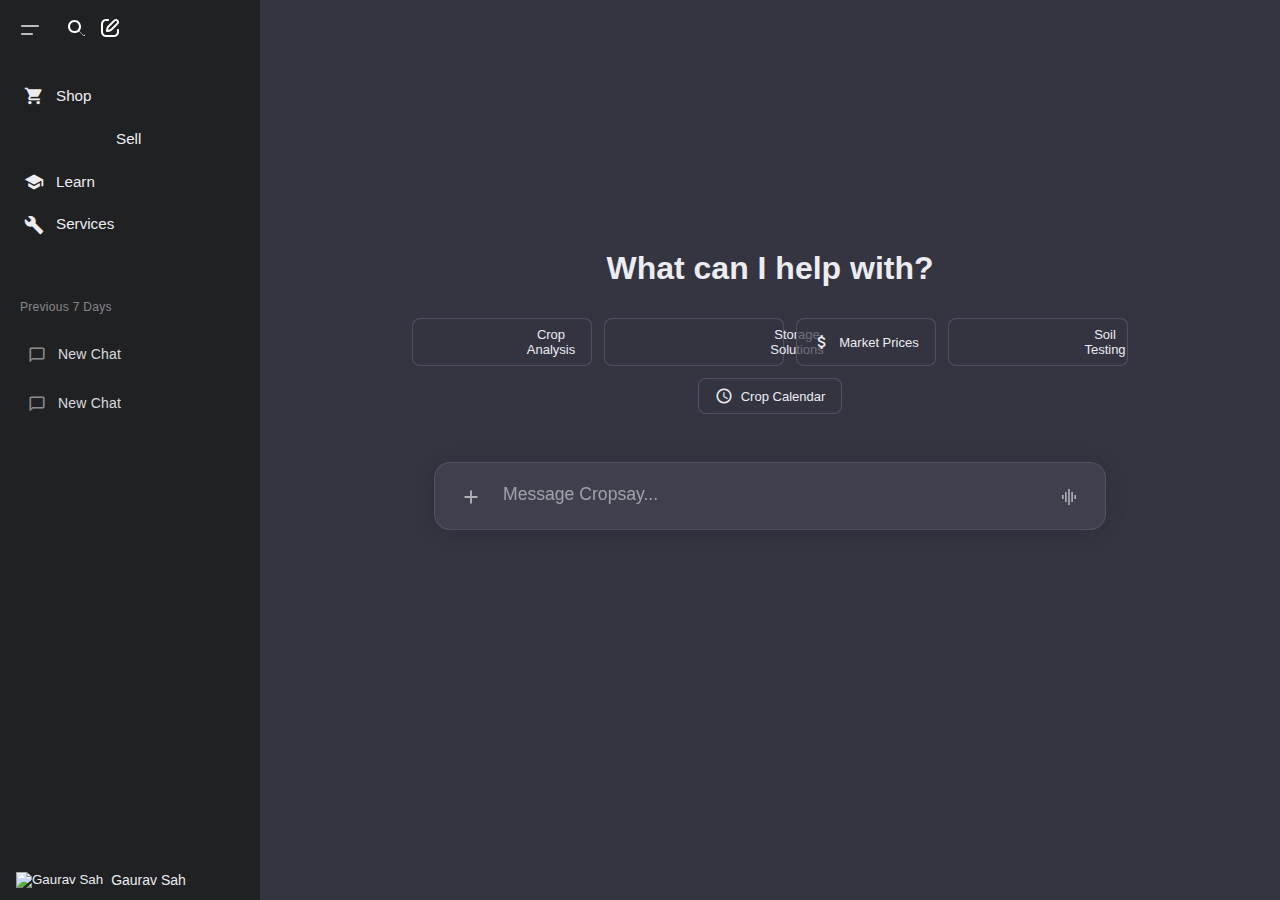
==== commit 0005094e: "chat and websocket" ====
--- a/Helper/index.html
+++ b/Helper/index.html
@@ -138,7 +138,7 @@
                     </button>
                     <button class="quick-action-btn">
                         <span class="material-icons">attach_money</span>
-                        Market Prices
+                         Market Prices
                     </button>
                     <button class="quick-action-btn">
                         <span class="material-icons">science</span>
--- a/Helper/styles.css
+++ b/Helper/styles.css
@@ -14,32 +14,41 @@
     min-height: 100vh;
     height: 100vh;
     overflow: hidden;
-    width: 100vw;
-    max-width: 100vw;
+    width: 100%;
+    max-width: 100%;
     margin: 0;
     padding: 0;
     position: fixed;
+    overflow-x: hidden;
+    -ms-overflow-style: none; /* for Edge */
+    scrollbar-width: none; /* for Firefox */
 }
 
 html {
     overflow: hidden;
     height: 100%;
-    width: 100vw;
-    max-width: 100vw;
+    width: 100%;
+    max-width: 100%;
     margin: 0;
     padding: 0;
+    position: fixed;
+    overscroll-behavior: none;
+    -ms-overflow-style: none;
+    scrollbar-width: none;
 }
 
 .container {
     display: flex;
     height: 100vh;
-    width: 100vw;
-    max-width: 100vw;
+    width: 100%;
+    max-width: 100%;
     margin: 0;
     padding: 0;
     overflow: hidden;
     background-color: #343541;
     position: relative;
+    overflow-x: hidden;
+    box-sizing: border-box;
 }
 
 /* Typography Scale Refinements */
@@ -322,14 +331,15 @@
     overflow: hidden;
     transition: margin-left 0.3s cubic-bezier(0.4, 0, 0.2, 1), width 0.3s cubic-bezier(0.4, 0, 0.2, 1);
     margin-left: 260px;
-    width: calc(100vw - 260px);
-    max-width: calc(100vw - 260px);
+    width: calc(100% - 260px);
+    max-width: calc(100% - 260px);
+    box-sizing: border-box;
 }
 
 .main-content.left-expanded {
     margin-left: 0;
-    width: 100vw;
-    max-width: 100vw;
+    width: 100%;
+    max-width: 100%;
 }
 
 /* Heading Style */
@@ -1016,7 +1026,7 @@
 .right-sidebar {
     width: 480px;
     min-width: 480px;
-    max-width: 100vw;
+    max-width: 100%;
     background-color: rgba(26, 26, 26, 0.95);
     position: fixed;
     right: 0;
@@ -1030,6 +1040,7 @@
     overflow: hidden;
     border-left: 1px solid rgba(255, 255, 255, 0.1);
     backdrop-filter: blur(12px);
+    box-sizing: border-box;
 }
 
 .right-sidebar.active {
@@ -1266,6 +1277,7 @@
     color: rgba(255, 255, 255, 0.7);
     cursor: pointer;
     transition: all 0.2s ease;
+    padding: 0;
 }
 
 .header-icon:hover {
@@ -2417,4 +2429,72 @@
     100% {
         transform: rotate(360deg);
     }
-} +}
+
+/* Chat Messages Styling */
+.chat-messages {
+    display: flex;
+    flex-direction: column;
+    gap: 1px;
+    width: 100%;
+    max-width: 48rem;
+    margin: 0 auto;
+    padding: 1rem 0;
+}
+
+.message {
+    width: 100%;
+    padding: 1rem;
+    animation: fadeIn 0.3s ease;
+}
+
+.message.user {
+    background: rgba(52, 53, 65, 0.7);
+}
+
+.message.assistant {
+    background: transparent;
+}
+
+.message-content {
+    max-width: 48rem;
+    margin: 0 auto;
+    line-height: 1.6;
+}
+
+/* Typing Indicator Animation */
+.typing-indicator {
+    display: flex;
+    gap: 4px;
+    padding: 4px 0;
+}
+
+.typing-indicator span {
+    width: 4px;
+    height: 4px;
+    background: #1DB954;
+    border-radius: 50%;
+    animation: bounce 1.4s infinite ease-in-out;
+}
+
+.typing-indicator span:nth-child(1) { animation-delay: -0.32s; }
+.typing-indicator span:nth-child(2) { animation-delay: -0.16s; }
+
+@keyframes bounce {
+    0%, 80%, 100% { transform: scale(0); }
+    40% { transform: scale(1); }
+}
+
+@keyframes fadeIn {
+    from { opacity: 0; transform: translateY(10px); }
+    to { opacity: 1; transform: translateY(0); }
+}
+
+/* Message transitions */
+.message-text {
+    transition: opacity 0.3s ease;
+}
+
+.hidden {
+    display: none;
+}